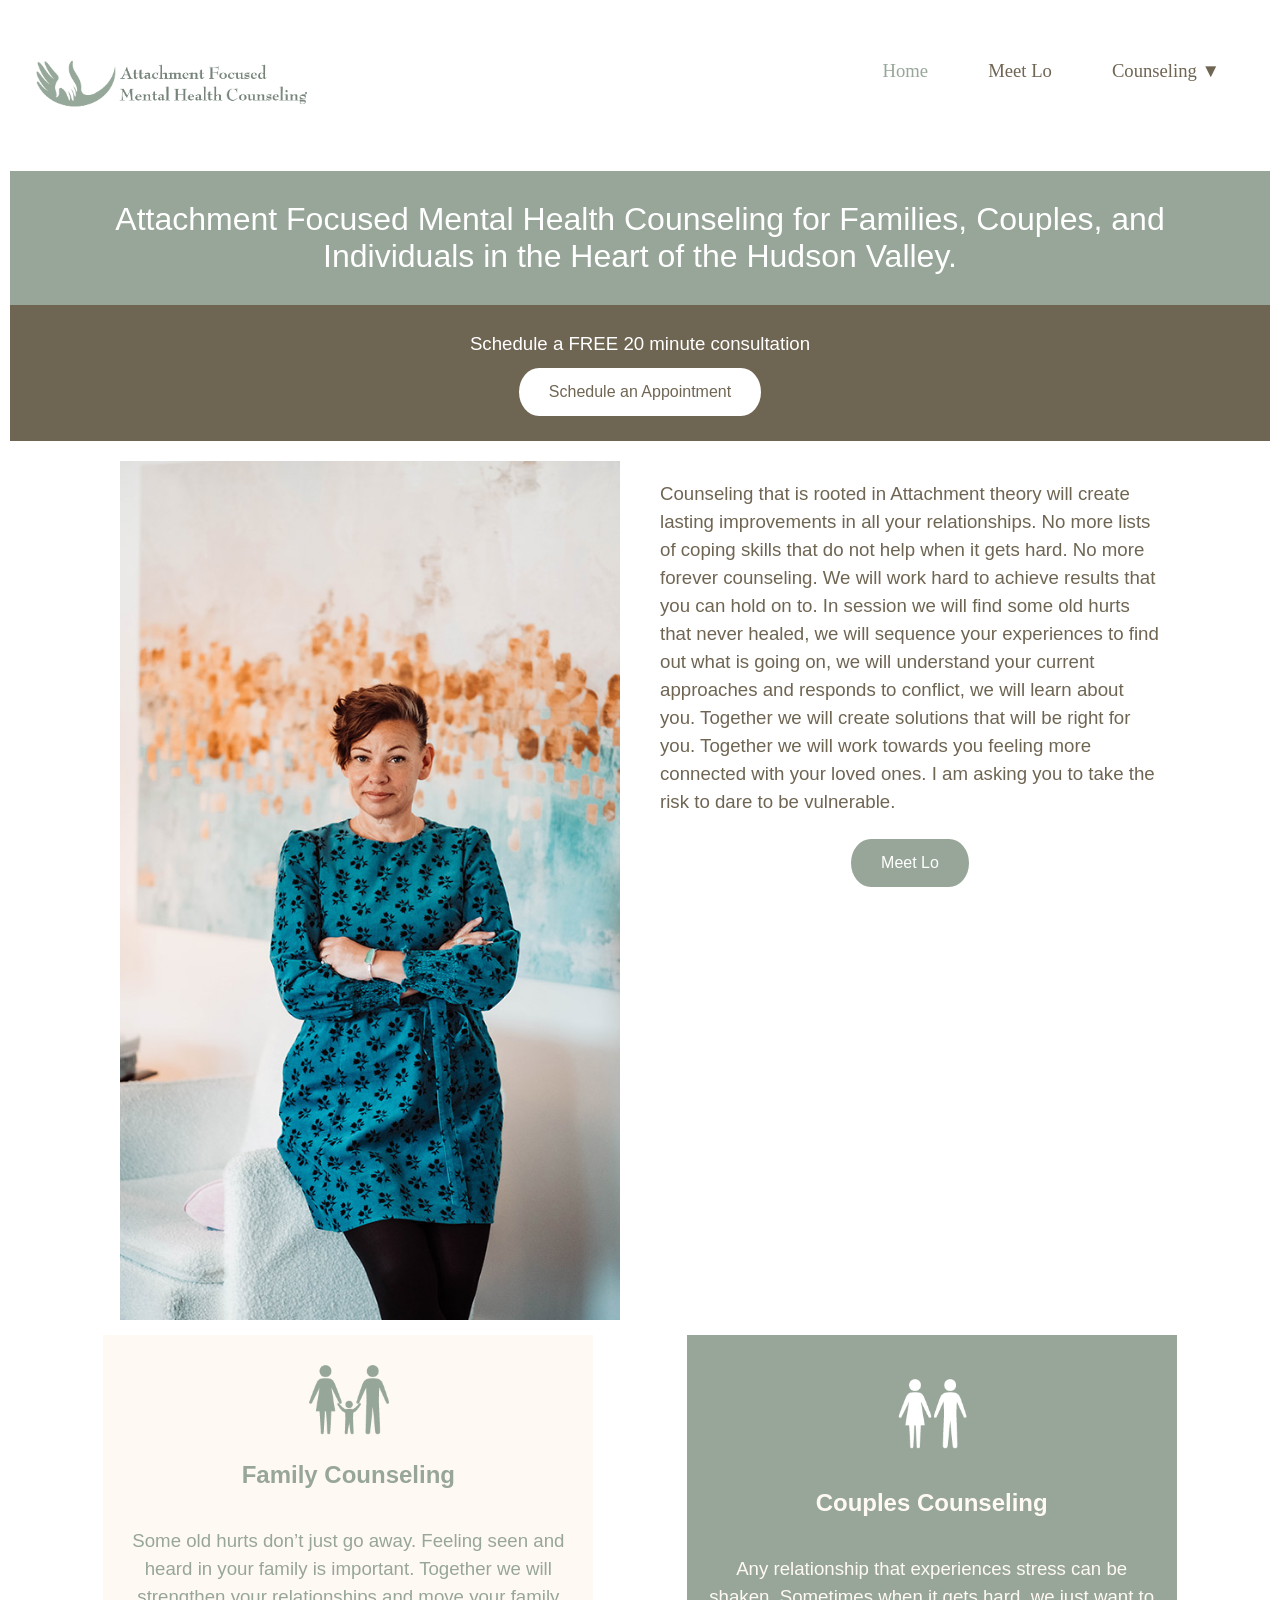
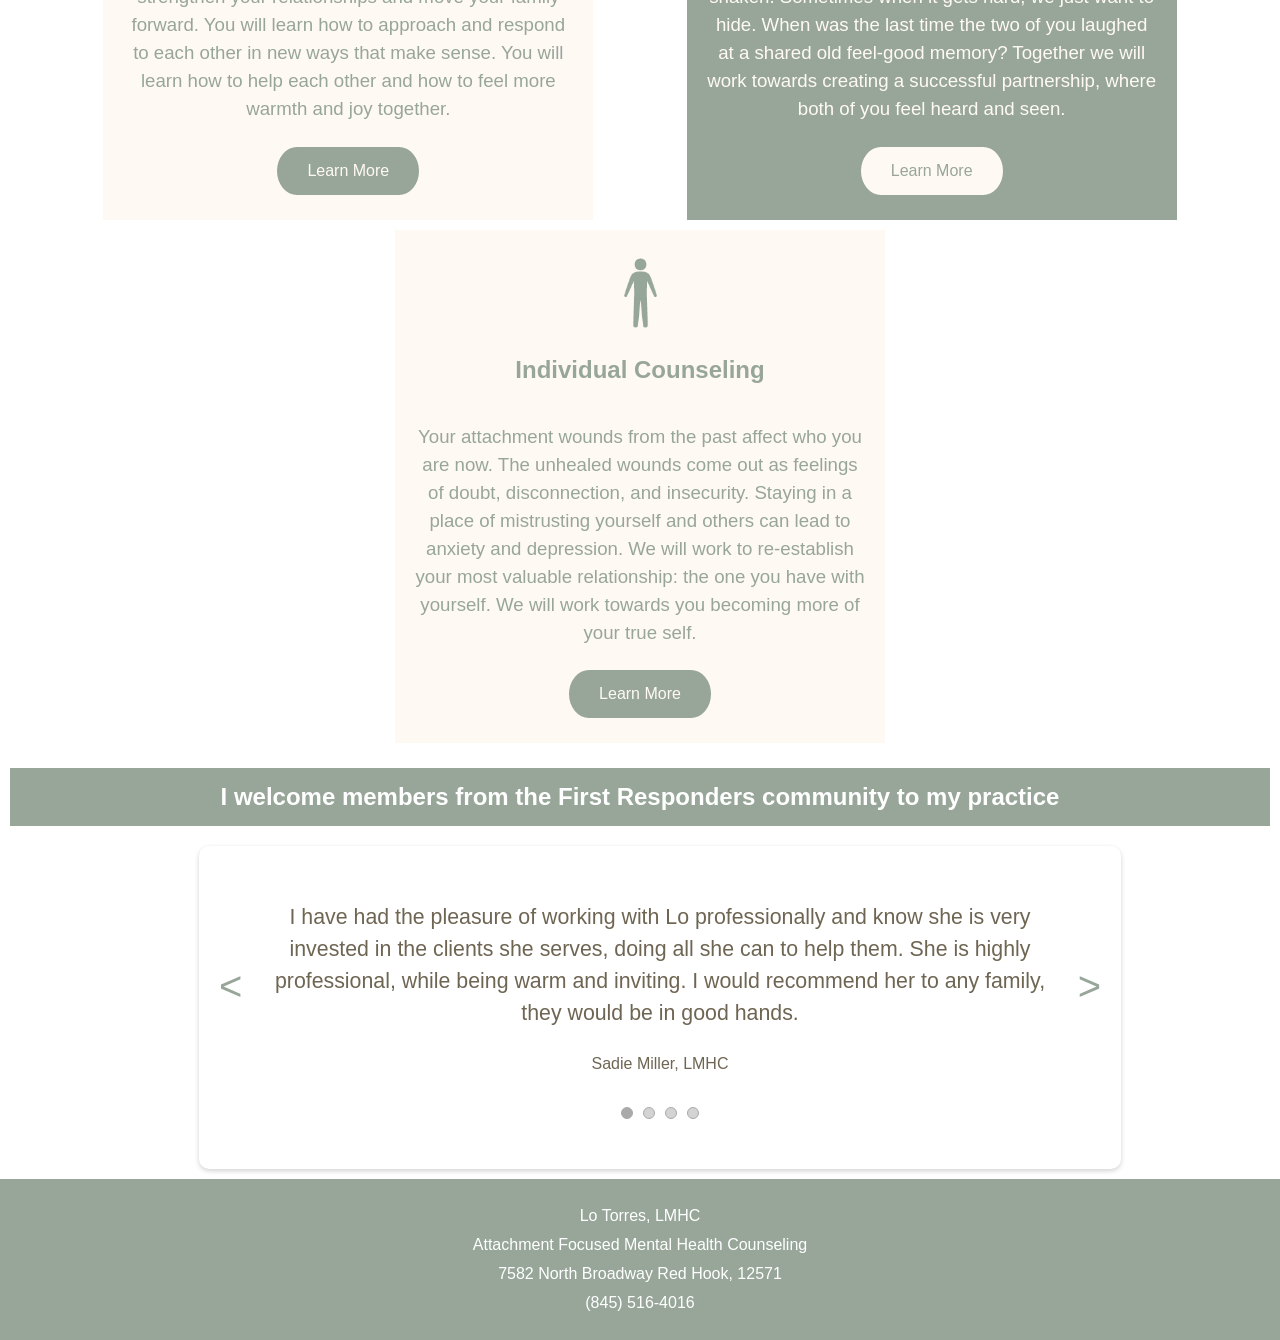
==== index.html @ f03173e6 "Initial commit Needs individual pages to get filled out" ====
<!DOCTYPE html>
<html lang="en">

<head>
    <meta charset="UTF-8">
    <meta http-equiv="X-UA-Compatible" content="IE=edge">
    <meta name="viewport" content="width=device-width, initial-scale=1.0">
    <meta name="description" content="Lo Torres provides counseling rooted in Attachment theory that will create
        lasting improvements in all your relationships.">
    <title>Lo Torres Approach</title>
    <link rel="stylesheet" href="style.css">
    <script type="application/ld+json">
    {
      "@context": "https://schema.org",
      "@type": "LocalBusiness",
      "address": {
        "@type": "PostalAddress",
        "addressLocality": "New York",
        "addressCountry": "US"
      },
      "alternateName": "Lo Torres Approach", 
      "areaServed" : [{
        "@type": "State",
        "name" : "New York"
      }],
      "description": "Lo Torres provides counseling rooted in Attachment theory that will create lasting improvements in all your relationships.",
      "image": "images/logo.png",
      "keywords": "therapy, counseling, Lo Torres, attachment theory",
      "logo": "images/logo.png",
      "name": "Lo Torres Approach",
      "url": "https://lotorresapproach.com/"
    }
  </script>
</head>

<body onload="drawGallery()">
    <header>
        <div class="desktop_header">
            <div class="logo_box">
                <img src="images/logo.png" alt="Lo Torres Approach" class="logo">
            </div>

            <div class="nav_box">
                <nav class="nav_normal">
                    <a class="active" href="index.html">Home</a>
                    <a href="about.html">Meet Lo</a>
                    <div class="dropdown">
                        <a class="dropdown-toggle">Counseling ▼</a>
                        <div class="dropdown-menu">
                            <a href="families.html">Families</a>
                            <a href="couples.html">Couples</a>
                            <a href="individuals.html">Individuals</a>
                            <a href="session_info.html">Counseling Session Information</a>
                        </div>
                    </div>
                </nav>
            </div>
            <div class="nav_box_mobile">
                <input id="toggle" type="checkbox">
                <label for="toggle" class="hamburger">
                    <div class="htop"></div>
                    <div class="hmid"></div>
                    <div class="hbottom"></div>
                </label>
                <div class="ham_nav">
                    <nav class="nav_mobile">
                        <div class="nav_mobile_inner">
                            <a href="index.html">Home</a>
                            <a href="about.html">Meet Lo</a>
                            <p class="mobile_sub_heading">Counseling</p>
                            <div class="mobile_sub_heading_inner">
                                <a href="families.html">Families</a>
                                <a href="couples.html">Couples</a>
                                <a href="individuals.html">Individuals</a>
                                <a href="session_info.html">Session Information</a>
                            </div>
                        </div>
                </div>
                </nav>
            </div>
        </div>
        </div>


    </header>
    <main class="home_main">
        <h1>Attachment Focused Mental Health Counseling for Families, Couples, and Individuals in the Heart of the
            Hudson Valley.</h1>
        <div class="schedule_link">
            <p>Schedule a FREE 20 minute consultation</p>
            <a class="site_button" href="https://lo-torres.clientsecure.me/">Schedule an Appointment</a>
        </div>

        <div class="intro_section">
            <img src="images/Lo-dress-on-arm_web.jpg" alt="Lo Torres" class="home_image">
            <div class="intro_section_inner">
                <p class="home_text">Counseling that is rooted in Attachment theory will create lasting improvements in
                    all
                    your
                    relationships. No more lists of coping skills that do not help when it gets hard. No more forever
                    counseling. We will work hard to achieve results that you can hold on to. In session we will find
                    some
                    old
                    hurts that never healed, we will sequence your experiences to find out what is going on, we will
                    understand
                    your current approaches and responds to conflict, we will learn about you. Together we will create
                    solutions
                    that will be right for you. Together we will work towards you feeling more connected with your loved
                    ones. I
                    am asking you to take the risk to dare to be vulnerable. </p>
                <a class="site_button" href="about.html">Meet Lo</a>
            </div>
        </div>

        <div class="card_container">
            <div class="card1">
                <img class="card_logo" src="images/family-therapy-icon.png" alt="">
                <h2 class="card_title">Family Counseling</h2>
                <p class="card_text">Some old hurts don’t just go away. Feeling seen and heard in your family is
                    important.
                    Together we will strengthen your relationships and move your family forward. You will learn how to
                    approach and respond to each other in new ways that make sense. You will learn how to help each
                    other
                    and how to feel more warmth and joy together.</p>
                <a class="site_button" href="families.html">Learn More</a>
            </div>
            <div class="card2">
                <img class="card_logo" src="images/couples-therapy-icon.png" alt="">
                <h2 class="card_title">Couples Counseling</h2>
                <p class="card_text">Any relationship that experiences stress can be shaken. Sometimes when it gets
                    hard, we
                    just want to hide. When was the last time the two of you laughed at a shared old feel-good memory?
                    Together we will work towards creating a successful partnership, where both of you feel heard and
                    seen.
                </p>
                <a class="site_button" href="couples.html">Learn More</a>
            </div>
            <div class="card1">
                <img class="card_logo" src="images/individual-therapy-icon.png" alt="">
                <h2 class="card_title">Individual Counseling</h2>
                <p class="card_text">Your attachment wounds from the past affect who you are now. The unhealed wounds
                    come
                    out as feelings of doubt, disconnection, and insecurity. Staying in a place of mistrusting yourself
                    and
                    others can lead to anxiety and depression. We will work to re-establish your most valuable
                    relationship:
                    the one you have with yourself. We will work towards you becoming more of your true self.</p>
                <a class="site_button" href="individuals.html">Learn More</a>
            </div>
        </div>
        </div>

        <h2 class="first_responders">I welcome members from the First Responders community to my practice</h2>

        <div class="reviews" id="review_box">
            <div id="full_available_list" hidden="true">
                <img text="I have had the pleasure of working with Lo professionally and know she is very invested in the clients she serves, doing all she can to help them. She is highly professional, while being warm and inviting. I would recommend her to any family, they would be in good hands."
                    author="Sadie Miller, LMHC" />
                <img text="Lo is a very attuned and accomplished therapist. She has vast knowledge and skills to share with her clients, in a genuine and compassionate way."
                    author="Rebecca Lewis, LCSW" />
                <img text="Dear Louice, I am so grateful to know our families feel so well supported [by you] it means everything. Thank you for what you do."
                    author="Renee S. Fillette, PHD | Chief Operating Officer | Astorservices, Rhinebeck NY" />
                <img text="Lo is great at connecting with people, she is able to make people feel seen and safe. Lo will be there when you are in trouble, she will give you hope. Lo has an ability to keep you going, her humor and warmth will give you that extra push needed to work through the hurt."
                    author="Ann Kayden LMSW | MST Supervisor at CCS | Kingston NY" />
            </div>
            <div class="large_image_wrapper mobile_large_image_wrapper">
                <span class="prev_image" onclick="prevImage()">
                    &lt;
                </span>
                <a id="avail_gallery_outer">
                    <p id="review_gallery_text"></p>
                    <p id="review_gallery_author"></p>
                </a>
                <span class="next_image" onclick="nextImage()">
                    &gt;
                </span>
            </div>
            <div id="gallery_dot_progress">
            </div>
        </div>

    </main>
    <footer>
        <p class="footer_text">Lo Torres, LMHC</p>
        <p class="footer_text">Attachment Focused Mental Health Counseling</p>
        <p class="footer_text">7582 North Broadway Red Hook, 12571</p>
        <p class="footer_text">(845) 516-4016</p>
    </footer>
    <script src="mobile_home_gallery.js"></script>
</body>

</html>
---- style.css ----
/* Site-wide look-and-feel */

:root {
  --site-green: rgb(151, 166, 153);
  --site-brown: rgb(111, 101, 83);
  --site-beige: rgb(255, 249, 244);
}

body {
  margin: 0px;
  background-color: white;
  font-family: Arial, Helvetica, sans-serif;
  font-weight: lighter;
}

main {
  padding: 10px;
}

p {
  line-height: 1.5;
  font-family: Arial, Helvetica, sans-serif;
  color: var(--site-brown);
  font-weight: 500;
  font-size: 14pt;
}

hr {
  color: var(--site-green);
}

h1 {
  padding: 30px 50px;
  text-align: center;
  background-color: var(--site-green);
  color: white;
  margin-top: 0px;
  font-family: Arial, Helvetica, sans-serif;
  font-weight: normal;
  margin: 0px;
}

/* End Site-wide look-and-feel */

/* Header formatting */

.logo_box {
  min-width: 150px;
  max-width: 300px;
  background-color: white;
  display: block;
  margin-left: 5%;
  margin-top: 20px;
}

.logo {
  width: 100%;
  display: block;
  margin-left: auto;
  margin-right: auto;
}

.nav_normal {
  margin-top: 25px;
  display: flex;
  justify-content: right;
  margin-right: 30px;
}

.dropdown {
  padding-top: 35px;
  position: relative;
  display: inline-block;
}

.dropdown-toggle {
  cursor: pointer;
}

.dropdown-menu {
  position: absolute;
  top: 100%; /* Position right below the trigger button */
  left: 0;
  
  /* Hide by default */
  display: none;
  z-index: 1000;
  background-color: white;
}

.dropdown-menu a {
  display: block;
}

.dropdown:hover .dropdown-menu {
  display: block;
}

nav a {
  margin: 5px 0px;
  text-decoration: none;
  padding: 30px 30px;
  font-size: 14pt;
  color: var(--site-brown);
  background-color: white;
  border: none;
  font-family: 'Times New Roman', Times, serif;
  display: inline;
}

nav .active {
  color: var(--site-green);
}

nav a:hover {
  opacity: 0.7;
}

header {
  text-align: center;
}

.site_button {
  background-color: var(--site-green);
  border-radius: 20px / 50%;
  padding: 15px 30px;
  display: inline-block;
  width: fit-content;
  margin: 5px auto;
  text-decoration: none;
  color: white;
}

.desktop_header {
  display: grid;
  grid-template-columns: 1fr 2fr;
}

/* End Header Formatting */

/* Footer Formatting */

.schedule_link {
  padding: 20px;
  background-color: var(--site-brown);
  color: white;
  margin: 0px;
  text-align: center;
}

.schedule_link p {
  color: white;
  padding: 5px;
  margin: 0px;
}

.schedule_link .site_button {
  background-color: white;
  color: var(--site-brown); 
}

.schedule_link a {
  color: var(--site-brown);
}

.footer_logo {
  margin-top: 10px;
  margin-bottom: 15px;
  max-height: 50px;
}

footer {
  margin: 0px;
  text-align: center;
  background-color: var(--site-green);
  padding: 20px;
}

.footer_text {
  font-size: 12pt;
  margin: 5px;
  color: white;

}

/* End Footer Formatting */

/* Page-specifics: if this gets too large, can be split into separate stylesheets */

.intro_section {
  display: flex;
  flex-wrap: wrap;
  justify-content: center;
  margin-top: 20px;
}

.intro_section_inner {
  max-width: 500px;
  width: 100%;
  margin-left: 40px;
  display: flex;
  flex-direction: column;
}

.home_image {
  max-width: 500px;
  width: 100%;
}

.first_responders {
  background-color: var(--site-green);
  color: white;
  text-align: center;
  padding: 15px;
}

.card1,
.card2 .site_button {
  background-color: var(--site-beige);
  color: var(--site-green);
}

.card2,
.card1 .site_button {
  background-color: var(--site-green);
  color: var(--site-beige);
}

.card_container a {
  color: inherit;
}

.card_logo {
  display: inline-block;
  width: 30%;
  max-width: 150px;
  margin: auto;
}

.card1,
.card2 {
  text-align: center;
  display: flex;
  flex-direction: column;
  justify-content: center;
  padding: 20px;
  max-width: 450px;
  min-width: 200px;
  margin: 5px 0px;
}


.reviews {
  margin-left: 15%;
  padding: 30px 20px;
  display: inline-block;
  width: 70%;
  text-align: center;
  box-shadow: 0 2px 5px lightgray;
  border-radius: 10px;
}

.reviews #review_gallery_text {
  font-size: 16pt;
}

.reviews #review_gallery_author {
  font-size: 12pt;
}

.reviews h3 {
  font-size: 18pt;
  font-style: italic;
}

.mobile_large_image_wrapper {
  grid-column: 1 / 3;
}

.gallery_dot {
  width: 10px;
  height: 10px;
  margin-left: 5px;
  margin-right: 5px;
  border-radius: 50%;
  background-color: lightgray;
  border: 1px solid darkgray;
}

#gallery_dot_progress {
  display: flex;
  justify-content: center;
  margin-bottom: 20px;
}

.large_image_wrapper {
  display: flex;
  flex-wrap: nowrap;
  justify-content: center;
  margin-bottom: 10px;
}

.prev_image,
.next_image {
  max-height: 150px;
  opacity: 100%;
  font-size: 40px;
  margin: auto;
  user-select: none;
  color: var(--site-green);
  display: inline-block;
}

.prev_image:hover,
.next_image:hover {
  opacity: 40%;
}

#avail_gallery_outer {
  padding: 5px 30px;
}

.card_container h2 {
  color: inherit;
}

.card_container .card_text {
  color: inherit;
}

.card_container {
  display: flex;
  flex-wrap: wrap;
  justify-content: space-evenly;
  margin-top: 10px;
}



/* Mobile (or tiny desktop) */

.nav_box_mobile {
  display: none;
  margin-left: auto;
  margin-right: auto;
  width: 90%;
}

.hamburger {
  width: 45px;
  height: 45px;
  z-index: 5;
}

.hamburger div {
  width: 100%;
  height: 6px;
  border-radius: 3px;
  background-color: var(--site-green);
  margin-top: 6px;
  transition: all 0.3s ease-in-out;
}

.ham_nav {
  transition: all 0.3s ease-in-out;
  display: none;
}

#toggle {
  display: none;
}

#toggle:checked+.hamburger+.ham_nav {
  display: contents;
}

.nav_mobile {
  padding-left: 0%;
  padding-right: 10px;
  padding-bottom: 10px;
  top: 80px;
  position: absolute;
  z-index: 2;
  
}

.nav_mobile_inner {
  background-color: white;
  display: flex;
  flex-direction: column;
  border-top: 1px solid var(--site-green);
}

.mobile_sub_heading_inner {
  grid-row: 4 / 7;
  display: flex;
  flex-direction: column;
  padding-left: 20px;
  background-color: white;
}

.nav_mobile p {
  text-align: left;
  background-color: lightgrey;
}

.nav_mobile a, .nav_mobile p {
  padding: 7px 15px;
  margin: 0px;
  font-size: 14pt;
  font-family: 'Times New Roman', Times, serif;
}

.nav_mobile_inner a {
  margin-top: 0px;
  text-align: left;
}



@media screen and (max-width: 700px) {
  .nav_box {
    display: none;
  }

  .nav_box_mobile {
    display: flex;
    justify-content: right;
    padding-top: 20px;
  }

  @media screen and (max-width: 450px) {

    .prev_image,
    .next_image {
      font-size: 30px;
    }
  }
}

  /**
Animations
**/
  #toggle:checked+.hamburger .htop {
    transform: rotate(-45deg);
    margin-top: 25px;
  }

  #toggle:checked+.hamburger .hbottom {
    opacity: 0;
  }

  #toggle:checked+.hamburger .hmid {
    transform: rotate(45deg);
    margin-top: -7px;
  }
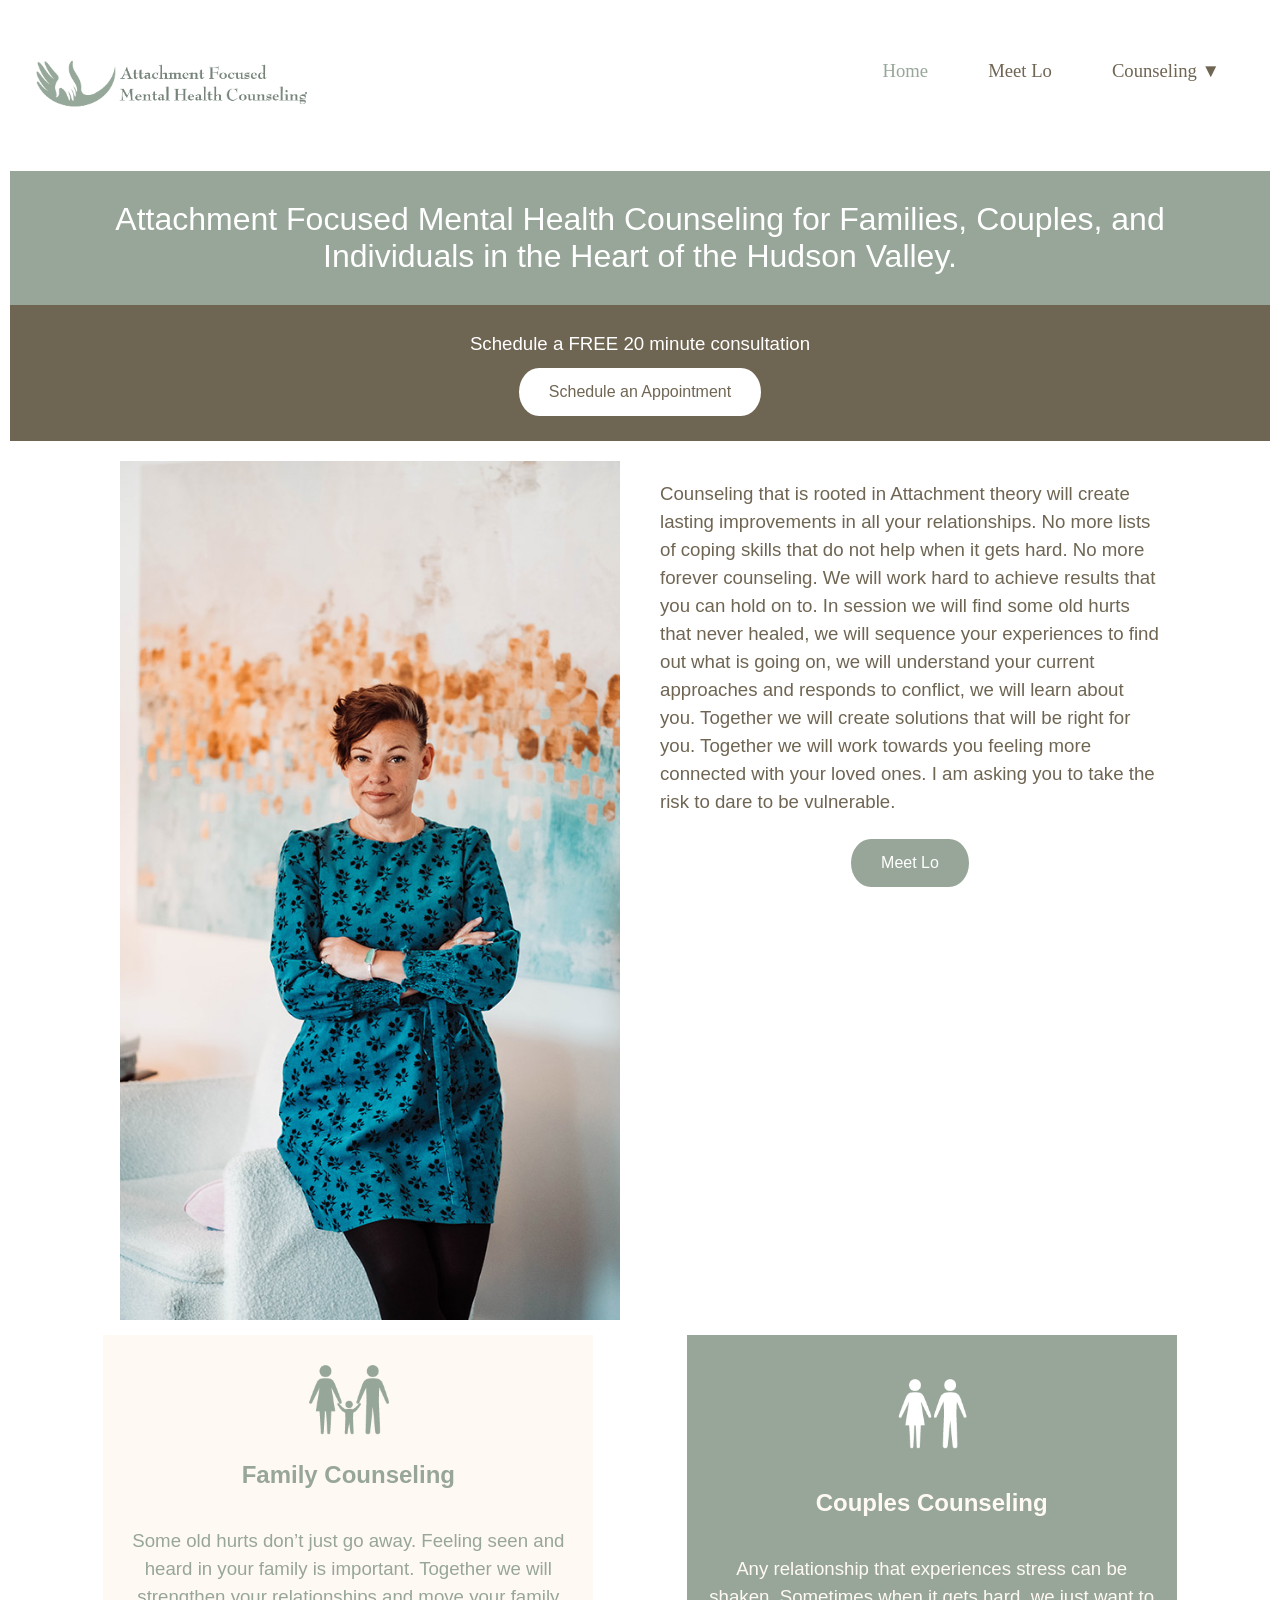
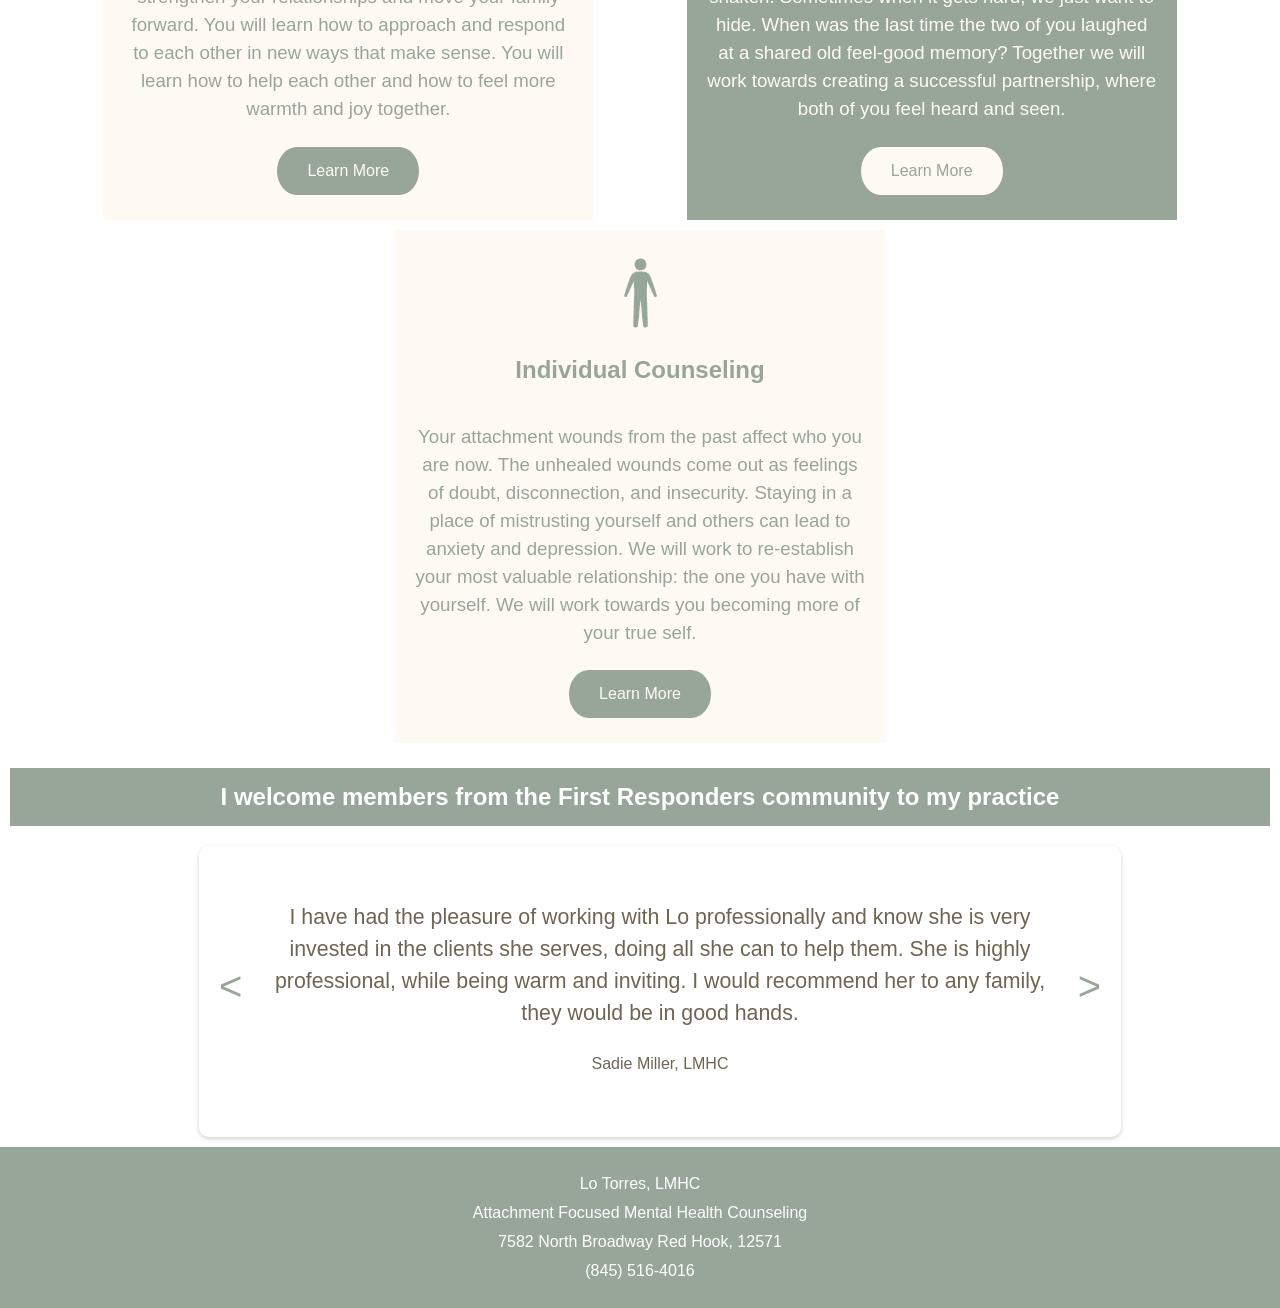
==== commit 48c302db: "Remove review dots" ====
--- a/index.html
+++ b/index.html
@@ -175,8 +175,6 @@
                     &gt;
                 </span>
             </div>
-            <div id="gallery_dot_progress">
-            </div>
         </div>
 
     </main>
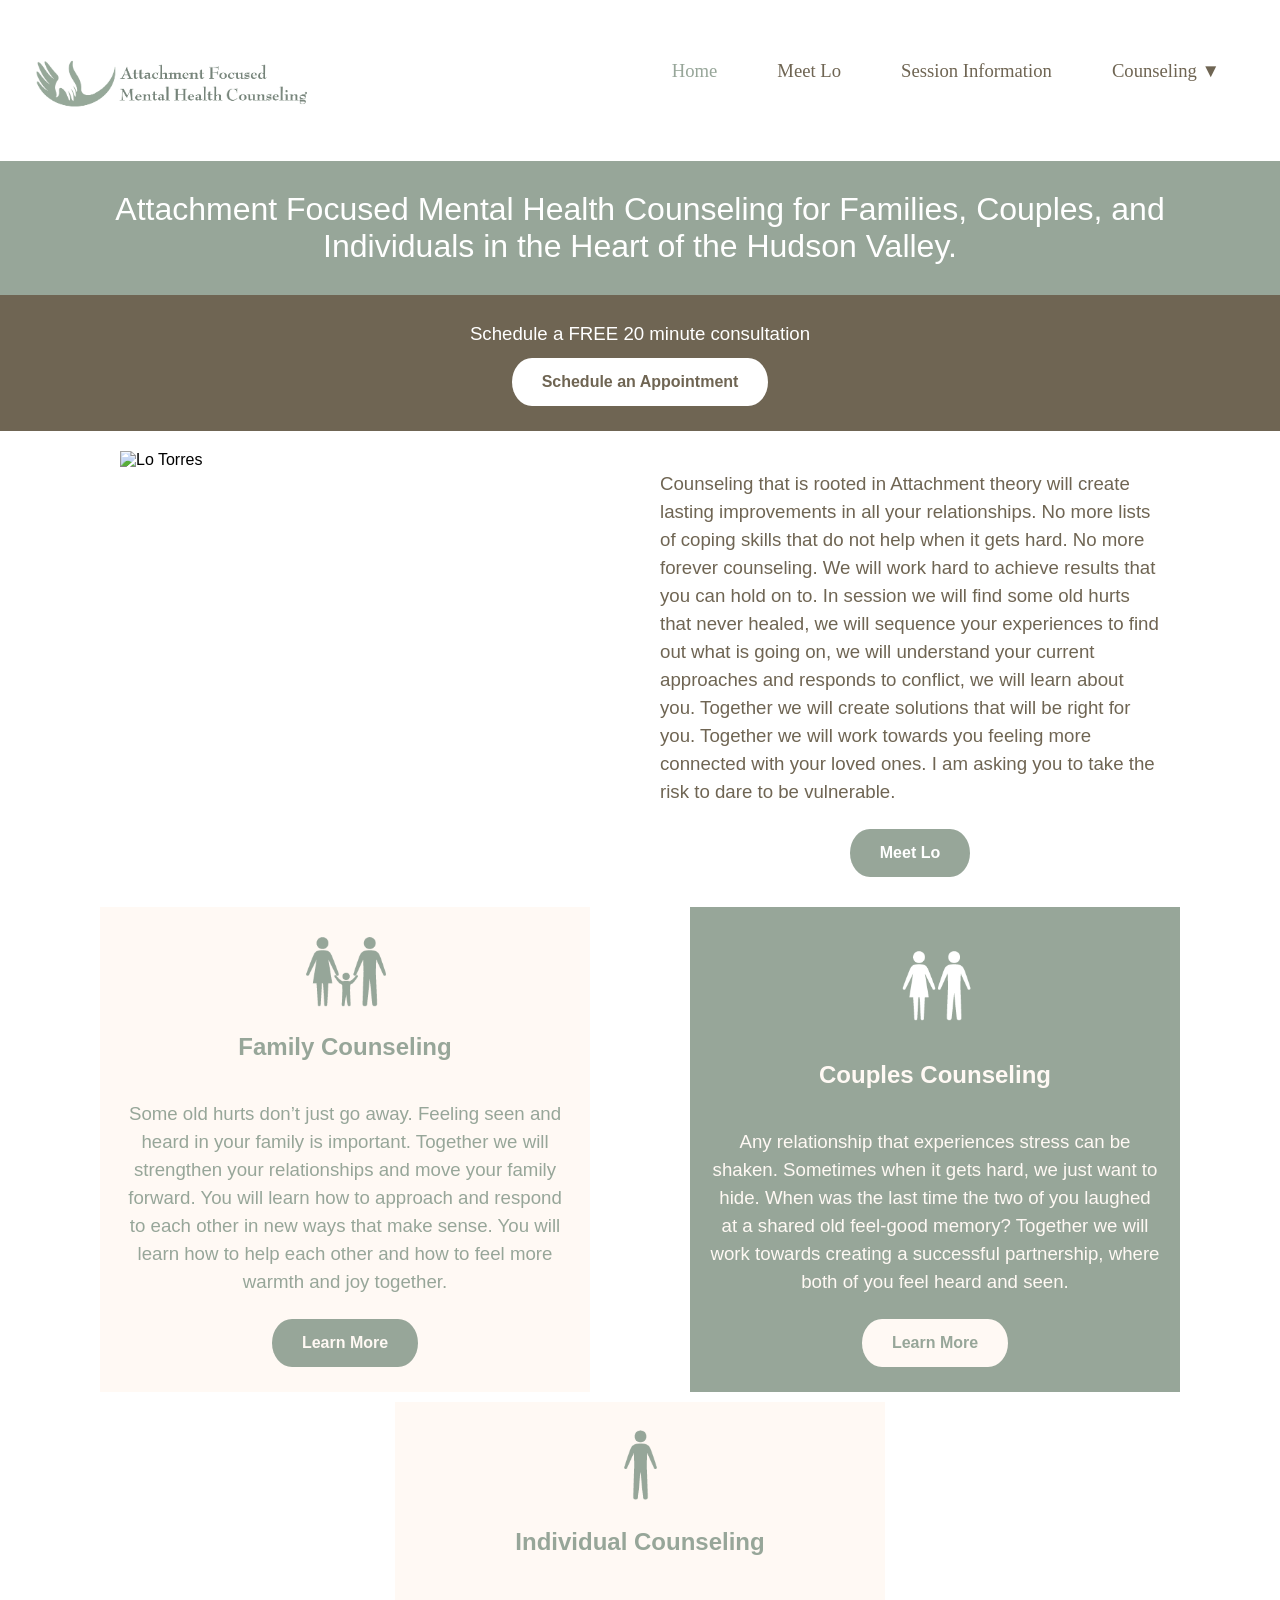
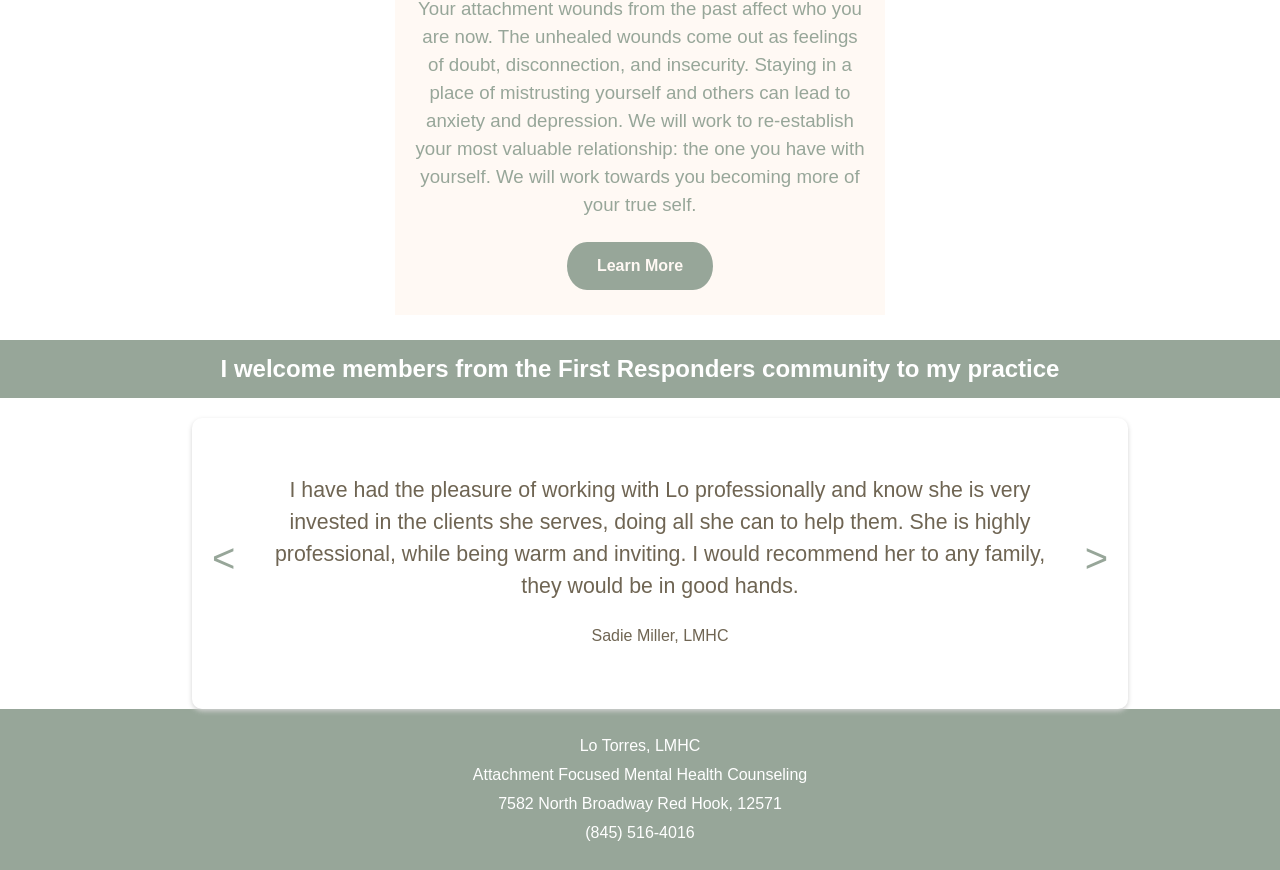
==== commit 083e3169: "OG text" ====
--- a/index.html
+++ b/index.html
@@ -44,13 +44,13 @@
                 <nav class="nav_normal">
                     <a class="active" href="index.html">Home</a>
                     <a href="about.html">Meet Lo</a>
+                    <a href="session_info.html">Session Information</a>
                     <div class="dropdown">
                         <a class="dropdown-toggle">Counseling ▼</a>
                         <div class="dropdown-menu">
                             <a href="families.html">Families</a>
                             <a href="couples.html">Couples</a>
                             <a href="individuals.html">Individuals</a>
-                            <a href="session_info.html">Counseling Session Information</a>
                         </div>
                     </div>
                 </nav>
@@ -67,21 +67,17 @@
                         <div class="nav_mobile_inner">
                             <a href="index.html">Home</a>
                             <a href="about.html">Meet Lo</a>
+                            <a href="session_info.html">Session Information</a>
                             <p class="mobile_sub_heading">Counseling</p>
                             <div class="mobile_sub_heading_inner">
                                 <a href="families.html">Families</a>
                                 <a href="couples.html">Couples</a>
                                 <a href="individuals.html">Individuals</a>
-                                <a href="session_info.html">Session Information</a>
                             </div>
                         </div>
+                    </nav>
                 </div>
-                </nav>
             </div>
-        </div>
-        </div>
-
-
     </header>
     <main class="home_main">
         <h1>Attachment Focused Mental Health Counseling for Families, Couples, and Individuals in the Heart of the
@@ -92,7 +88,7 @@
         </div>
 
         <div class="intro_section">
-            <img src="images/Lo-dress-on-arm_web.jpg" alt="Lo Torres" class="home_image">
+            <img src="images/lo-dress-on-arm_web.jpg" alt="Lo Torres" class="home_image">
             <div class="intro_section_inner">
                 <p class="home_text">Counseling that is rooted in Attachment theory will create lasting improvements in
                     all
--- a/style.css
+++ b/style.css
@@ -13,11 +13,8 @@
   font-weight: lighter;
 }
 
-main {
-  padding: 10px;
-}
-
-p {
+
+p, ul {
   line-height: 1.5;
   font-family: Arial, Helvetica, sans-serif;
   color: var(--site-brown);
@@ -191,7 +188,7 @@
   display: flex;
   flex-wrap: wrap;
   justify-content: center;
-  margin-top: 20px;
+  margin: 20px 0px;
 }
 
 .intro_section_inner {
@@ -202,7 +199,7 @@
   flex-direction: column;
 }
 
-.home_image {
+.intro_section img {
   max-width: 500px;
   width: 100%;
 }
@@ -335,7 +332,30 @@
   margin-top: 10px;
 }
 
-
+main a {
+  font-weight: bold;
+  text-decoration: none;
+  color: var(--site-green);
+}
+
+.about_coursework {
+  background-color: var(--site-green);
+  margin: 0px;
+  padding: 30px 15%;
+}
+
+ .about_coursework p {
+  padding: 10px;
+  color: white;
+  font-size: 18pt;
+  font-family: 'Times New Roman', Times, serif;
+ }
+
+.about_coursework li {
+  padding: 5px;
+  color: white;
+  font-size: 12pt;
+}
 
 /* Mobile (or tiny desktop) */
 
@@ -401,7 +421,7 @@
 
 .nav_mobile p {
   text-align: left;
-  background-color: lightgrey;
+  background-color: rgb(210, 220, 210);
 }
 
 .nav_mobile a, .nav_mobile p {
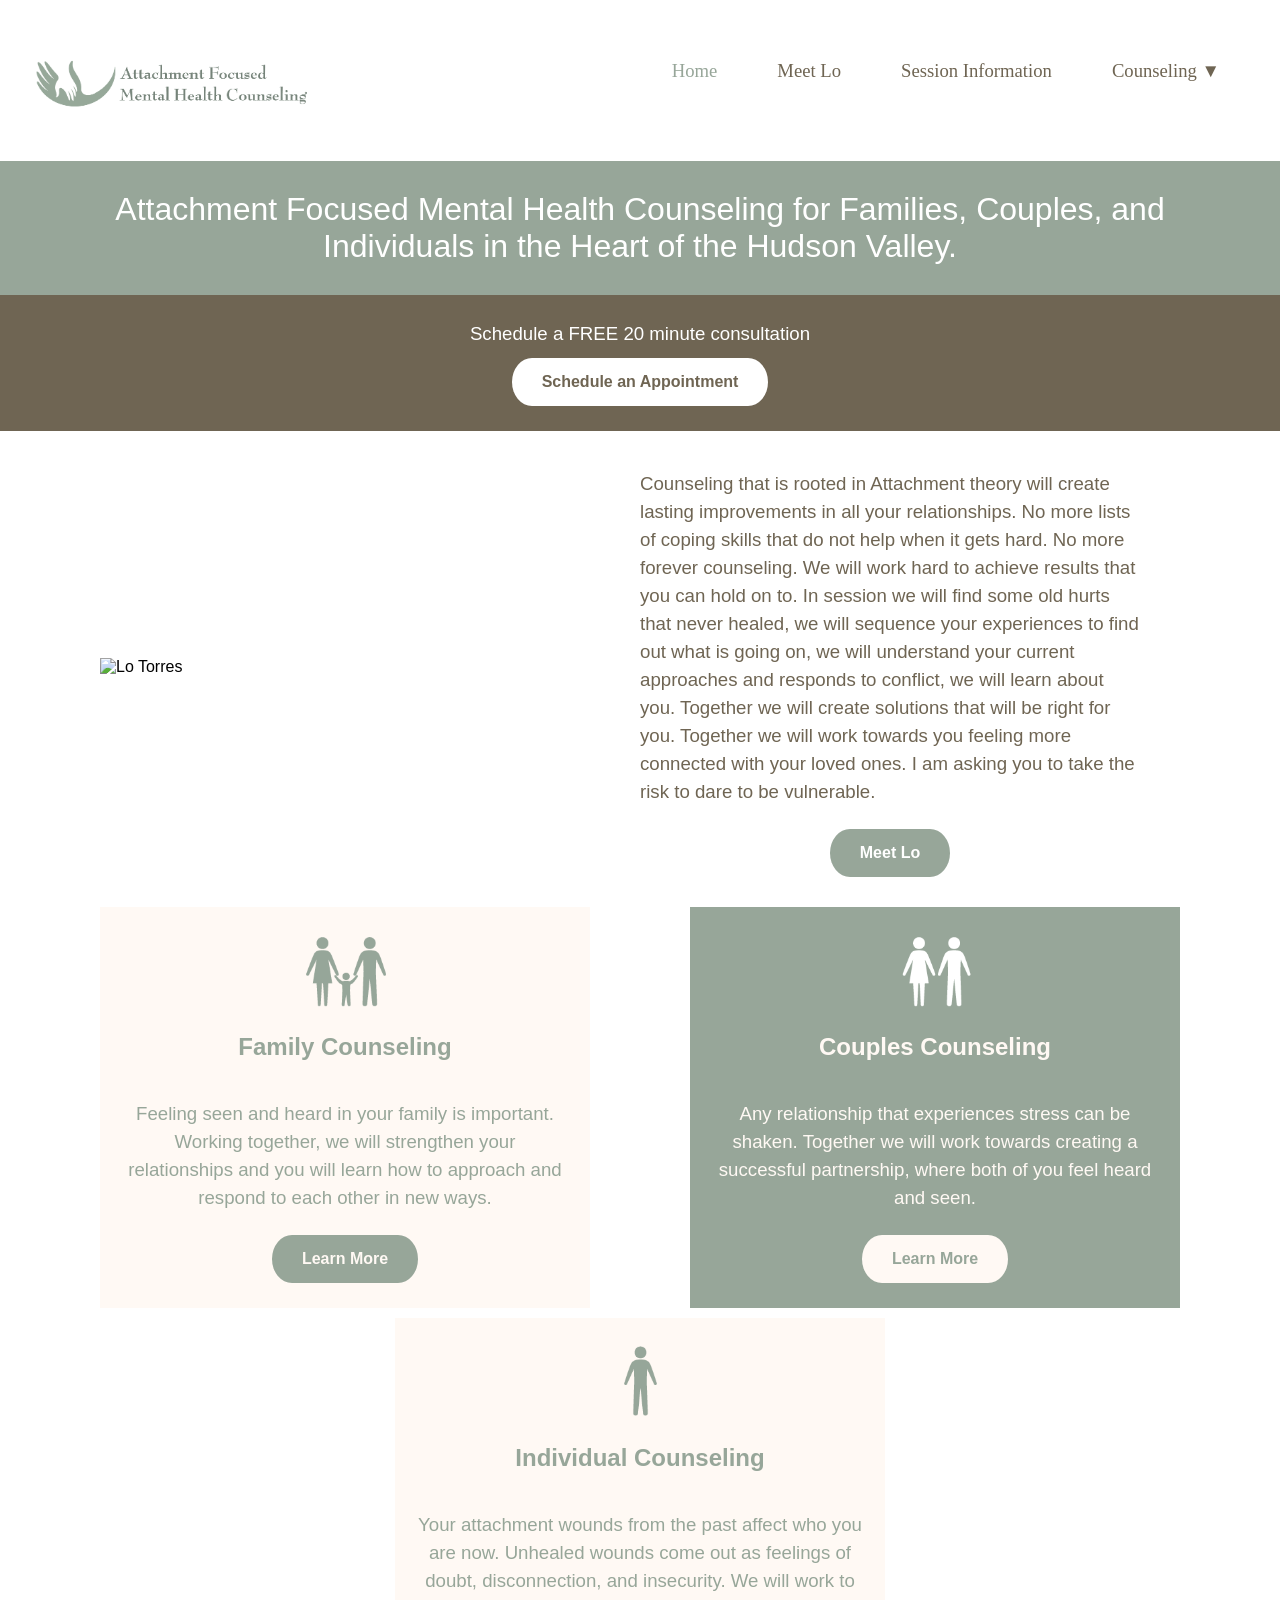
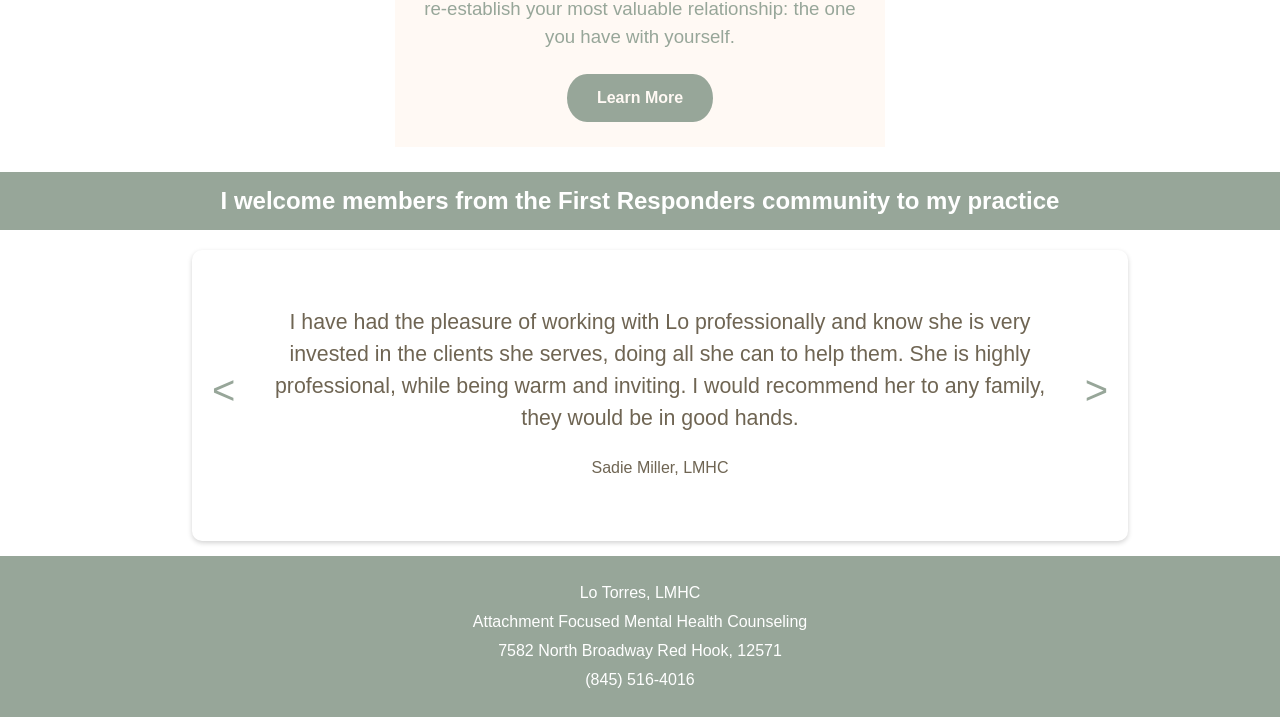
==== commit ef4ef6b6: "Ready for launch" ====
--- a/index.html
+++ b/index.html
@@ -112,20 +112,16 @@
             <div class="card1">
                 <img class="card_logo" src="images/family-therapy-icon.png" alt="">
                 <h2 class="card_title">Family Counseling</h2>
-                <p class="card_text">Some old hurts don’t just go away. Feeling seen and heard in your family is
+                <p class="card_text">Feeling seen and heard in your family is
                     important.
-                    Together we will strengthen your relationships and move your family forward. You will learn how to
-                    approach and respond to each other in new ways that make sense. You will learn how to help each
-                    other
-                    and how to feel more warmth and joy together.</p>
+                    Working together, we will strengthen your relationships and you will learn how to
+                    approach and respond to each other in new ways.</p>
                 <a class="site_button" href="families.html">Learn More</a>
             </div>
             <div class="card2">
                 <img class="card_logo" src="images/couples-therapy-icon.png" alt="">
                 <h2 class="card_title">Couples Counseling</h2>
-                <p class="card_text">Any relationship that experiences stress can be shaken. Sometimes when it gets
-                    hard, we
-                    just want to hide. When was the last time the two of you laughed at a shared old feel-good memory?
+                <p class="card_text">Any relationship that experiences stress can be shaken. 
                     Together we will work towards creating a successful partnership, where both of you feel heard and
                     seen.
                 </p>
@@ -134,13 +130,11 @@
             <div class="card1">
                 <img class="card_logo" src="images/individual-therapy-icon.png" alt="">
                 <h2 class="card_title">Individual Counseling</h2>
-                <p class="card_text">Your attachment wounds from the past affect who you are now. The unhealed wounds
+                <p class="card_text">Your attachment wounds from the past affect who you are now. Unhealed wounds
                     come
-                    out as feelings of doubt, disconnection, and insecurity. Staying in a place of mistrusting yourself
-                    and
-                    others can lead to anxiety and depression. We will work to re-establish your most valuable
+                    out as feelings of doubt, disconnection, and insecurity. We will work to re-establish your most valuable
                     relationship:
-                    the one you have with yourself. We will work towards you becoming more of your true self.</p>
+                    the one you have with yourself. </p>
                 <a class="site_button" href="individuals.html">Learn More</a>
             </div>
         </div>
--- a/style.css
+++ b/style.css
@@ -4,6 +4,7 @@
   --site-green: rgb(151, 166, 153);
   --site-brown: rgb(111, 101, 83);
   --site-beige: rgb(255, 249, 244);
+  --site-light-green: rgb(210, 220, 210)
 }
 
 body {
@@ -83,6 +84,8 @@
   display: none;
   z-index: 1000;
   background-color: white;
+  border-top: 1px solid var(--site-light-green);
+  box-shadow: -1px -1px 5px 1px var(--site-light-green);
 }
 
 .dropdown-menu a {
@@ -194,7 +197,10 @@
 .intro_section_inner {
   max-width: 500px;
   width: 100%;
+  margin-top: auto;
+  margin-bottom: auto;
   margin-left: 40px;
+  margin-right: 40px;
   display: flex;
   flex-direction: column;
 }
@@ -202,6 +208,8 @@
 .intro_section img {
   max-width: 500px;
   width: 100%;
+  margin: auto 0px;
+  display: inline-block;
 }
 
 .first_responders {
@@ -249,6 +257,7 @@
 
 .reviews {
   margin-left: 15%;
+  margin-bottom: 15px;
   padding: 30px 20px;
   display: inline-block;
   width: 70%;
@@ -272,22 +281,6 @@
 
 .mobile_large_image_wrapper {
   grid-column: 1 / 3;
-}
-
-.gallery_dot {
-  width: 10px;
-  height: 10px;
-  margin-left: 5px;
-  margin-right: 5px;
-  border-radius: 50%;
-  background-color: lightgray;
-  border: 1px solid darkgray;
-}
-
-#gallery_dot_progress {
-  display: flex;
-  justify-content: center;
-  margin-bottom: 20px;
 }
 
 .large_image_wrapper {
@@ -357,6 +350,17 @@
   font-size: 12pt;
 }
 
+details {
+  background: var(--site-green);
+  padding: 20px 50px;
+  color: white;
+}
+
+details p {
+  color: white;
+  padding-left: 15px;
+}
+
 /* Mobile (or tiny desktop) */
 
 .nav_box_mobile {
@@ -401,14 +405,14 @@
   top: 80px;
   position: absolute;
   z-index: 2;
-  
 }
 
 .nav_mobile_inner {
   background-color: white;
   display: flex;
   flex-direction: column;
-  border-top: 1px solid var(--site-green);
+  border-top: 1px solid var(--site-light-green);
+   box-shadow: -1px -1px 3px 1px var(--site-light-green);
 }
 
 .mobile_sub_heading_inner {
@@ -421,7 +425,7 @@
 
 .nav_mobile p {
   text-align: left;
-  background-color: rgb(210, 220, 210);
+  background-color: var(--site-light-green);
 }
 
 .nav_mobile a, .nav_mobile p {
@@ -461,6 +465,7 @@
   /**
 Animations
 **/
+
   #toggle:checked+.hamburger .htop {
     transform: rotate(-45deg);
     margin-top: 25px;
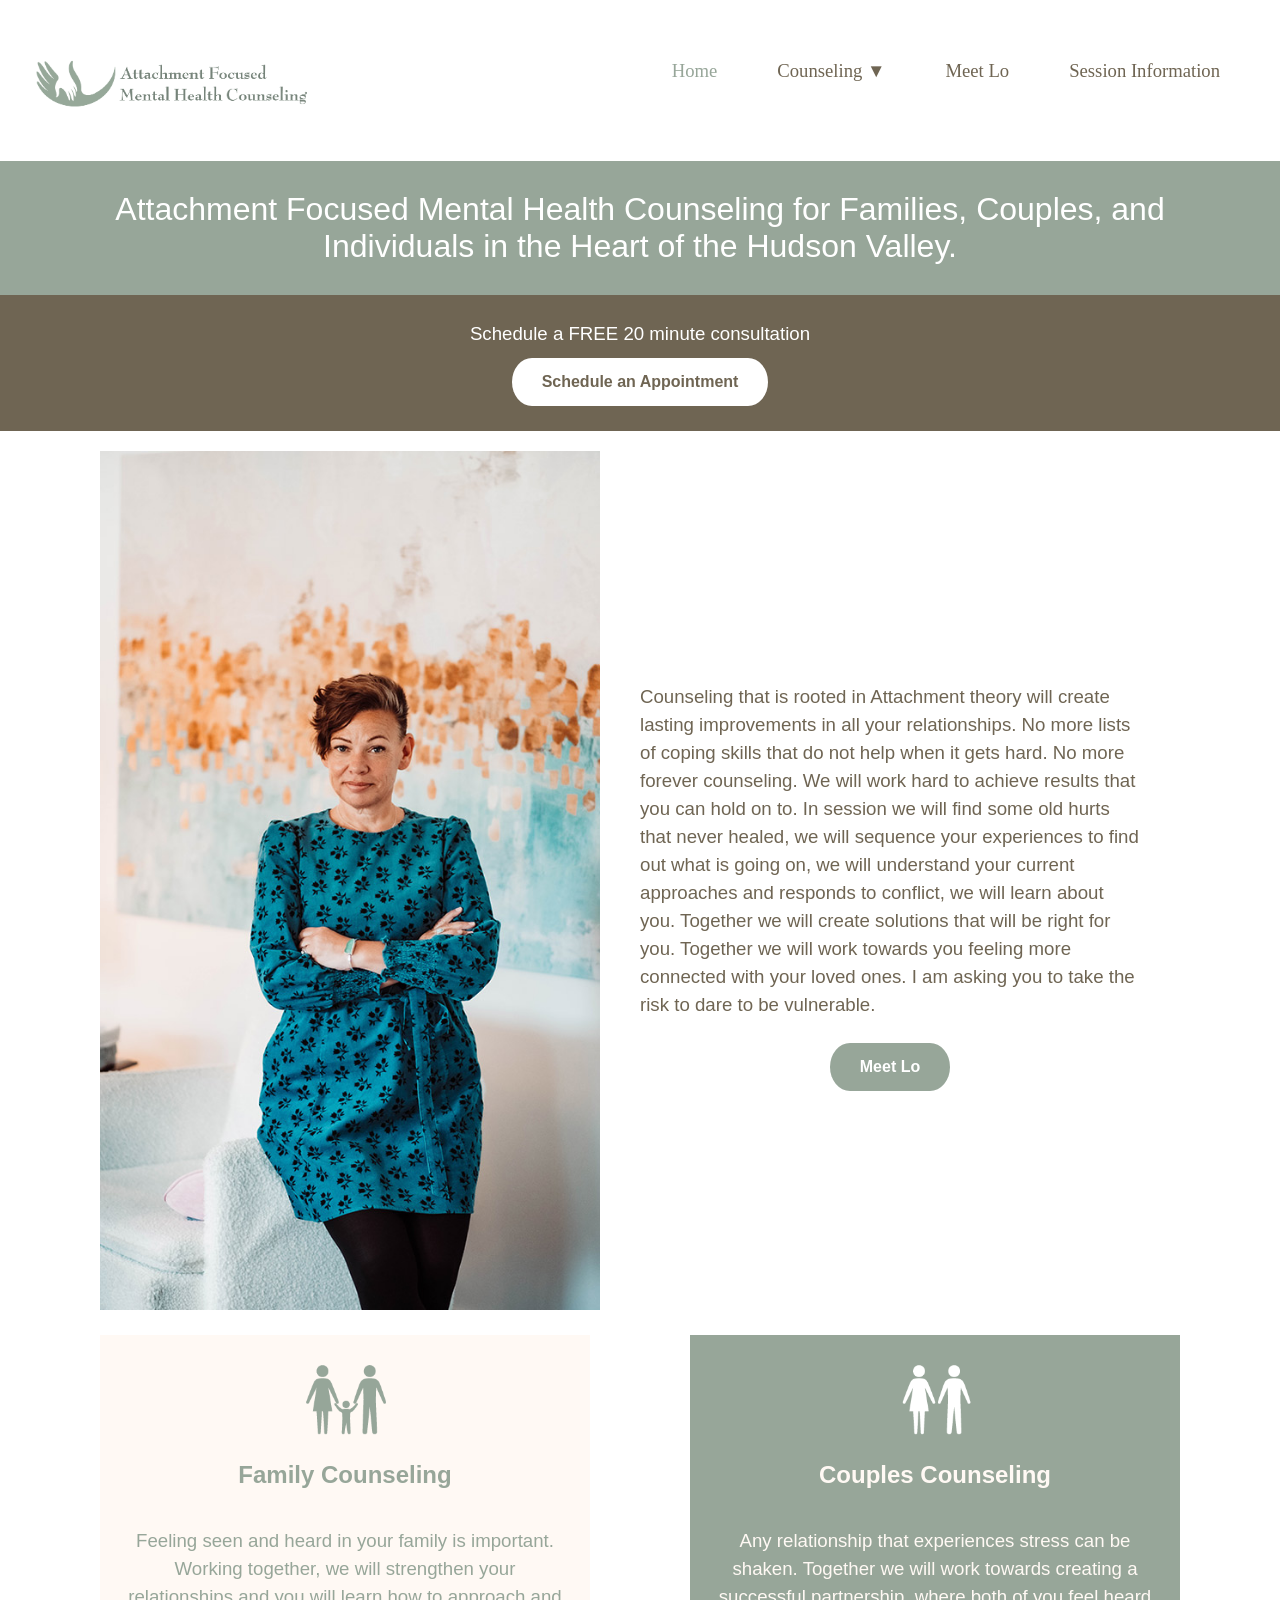
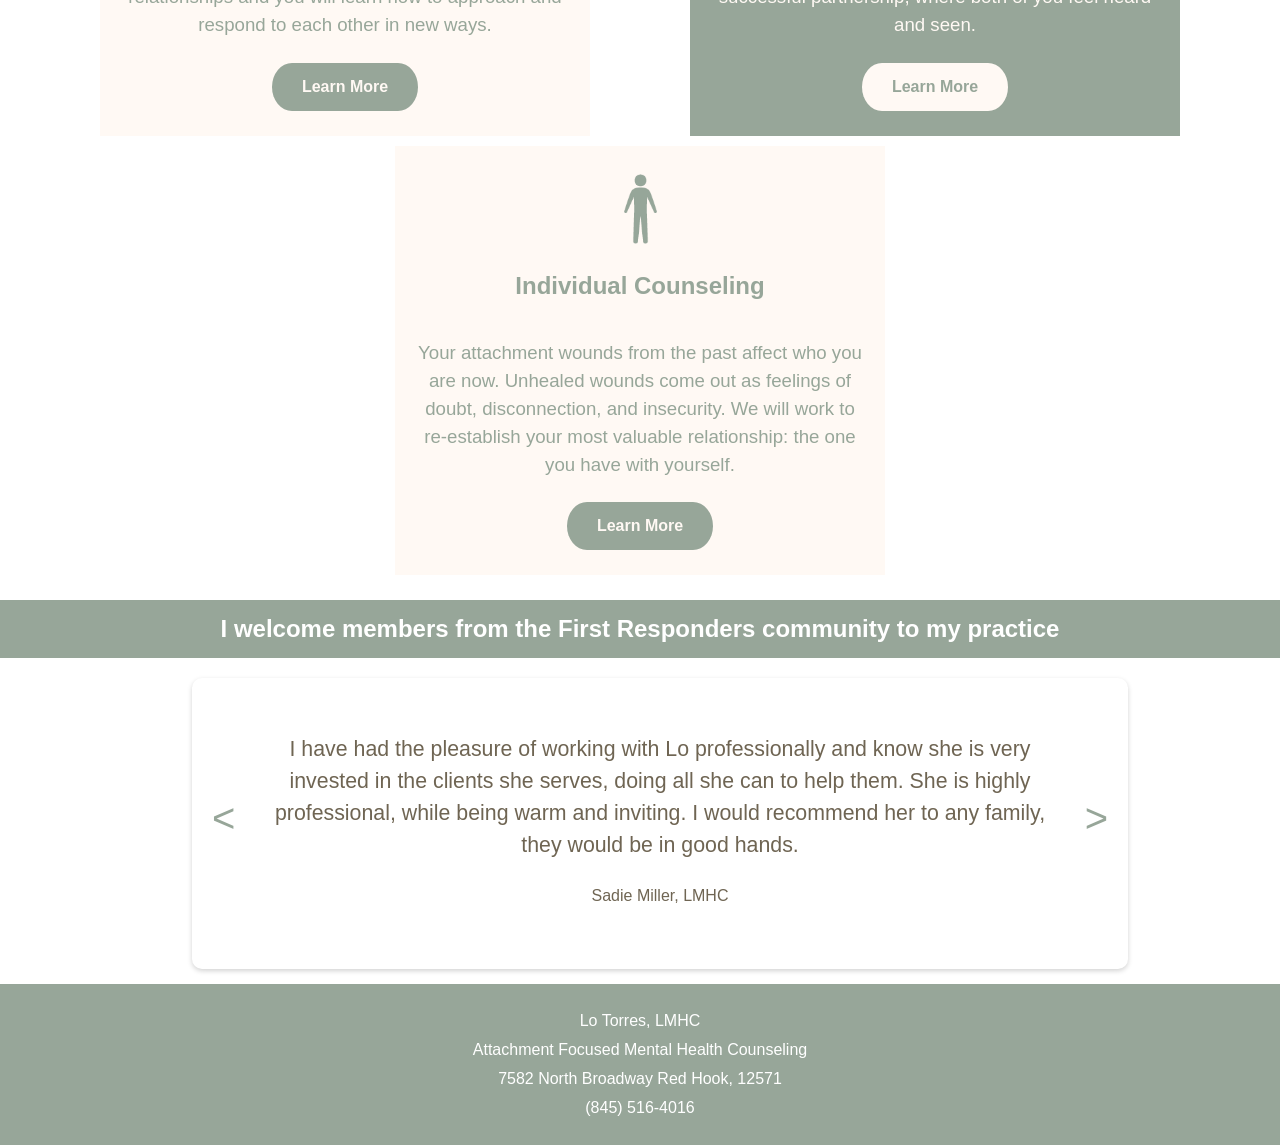
==== commit 6f6f71dd: "Menu re-order" ====
--- a/index.html
+++ b/index.html
@@ -43,8 +43,6 @@
             <div class="nav_box">
                 <nav class="nav_normal">
                     <a class="active" href="index.html">Home</a>
-                    <a href="about.html">Meet Lo</a>
-                    <a href="session_info.html">Session Information</a>
                     <div class="dropdown">
                         <a class="dropdown-toggle">Counseling ▼</a>
                         <div class="dropdown-menu">
@@ -53,6 +51,8 @@
                             <a href="individuals.html">Individuals</a>
                         </div>
                     </div>
+                    <a href="about.html">Meet Lo</a>
+                    <a href="session_info.html">Session Information</a>
                 </nav>
             </div>
             <div class="nav_box_mobile">
@@ -66,14 +66,15 @@
                     <nav class="nav_mobile">
                         <div class="nav_mobile_inner">
                             <a href="index.html">Home</a>
-                            <a href="about.html">Meet Lo</a>
-                            <a href="session_info.html">Session Information</a>
                             <p class="mobile_sub_heading">Counseling</p>
                             <div class="mobile_sub_heading_inner">
                                 <a href="families.html">Families</a>
                                 <a href="couples.html">Couples</a>
                                 <a href="individuals.html">Individuals</a>
                             </div>
+                            <a href="about.html">Meet Lo</a>
+                            <a href="session_info.html">Session Information</a>
+                            
                         </div>
                     </nav>
                 </div>
@@ -121,7 +122,7 @@
             <div class="card2">
                 <img class="card_logo" src="images/couples-therapy-icon.png" alt="">
                 <h2 class="card_title">Couples Counseling</h2>
-                <p class="card_text">Any relationship that experiences stress can be shaken. 
+                <p class="card_text">Any relationship that experiences stress can be shaken.
                     Together we will work towards creating a successful partnership, where both of you feel heard and
                     seen.
                 </p>
@@ -132,7 +133,8 @@
                 <h2 class="card_title">Individual Counseling</h2>
                 <p class="card_text">Your attachment wounds from the past affect who you are now. Unhealed wounds
                     come
-                    out as feelings of doubt, disconnection, and insecurity. We will work to re-establish your most valuable
+                    out as feelings of doubt, disconnection, and insecurity. We will work to re-establish your most
+                    valuable
                     relationship:
                     the one you have with yourself. </p>
                 <a class="site_button" href="individuals.html">Learn More</a>
--- a/style.css
+++ b/style.css
@@ -14,8 +14,8 @@
   font-weight: lighter;
 }
 
-
-p, ul {
+p,
+ul {
   line-height: 1.5;
   font-family: Arial, Helvetica, sans-serif;
   color: var(--site-brown);
@@ -73,13 +73,15 @@
 
 .dropdown-toggle {
   cursor: pointer;
+  white-space: nowrap;
 }
 
 .dropdown-menu {
   position: absolute;
-  top: 100%; /* Position right below the trigger button */
+  top: 100%;
+  /* Position right below the trigger button */
   left: 0;
-  
+
   /* Hide by default */
   display: none;
   z-index: 1000;
@@ -156,7 +158,7 @@
 
 .schedule_link .site_button {
   background-color: white;
-  color: var(--site-brown); 
+  color: var(--site-brown);
 }
 
 .schedule_link a {
@@ -337,12 +339,12 @@
   padding: 30px 15%;
 }
 
- .about_coursework p {
+.about_coursework p {
   padding: 10px;
   color: white;
   font-size: 18pt;
   font-family: 'Times New Roman', Times, serif;
- }
+}
 
 .about_coursework li {
   padding: 5px;
@@ -382,12 +384,12 @@
   border-radius: 3px;
   background-color: var(--site-green);
   margin-top: 6px;
-  transition: all 0.3s ease-in-out;
+  transition: all 0.4s ease-in-out;
 }
 
 .ham_nav {
-  transition: all 0.3s ease-in-out;
-  display: none;
+  display: contents;
+
 }
 
 #toggle {
@@ -402,33 +404,40 @@
   padding-left: 0%;
   padding-right: 10px;
   padding-bottom: 10px;
-  top: 80px;
   position: absolute;
   z-index: 2;
+  top: 80px;
+  overflow: hidden;
+  max-height: 0px;
+  transition: all 0.4s ease-in-out;
 }
 
 .nav_mobile_inner {
-  background-color: white;
+  background-color:var(--site-light-green);
   display: flex;
   flex-direction: column;
-  border-top: 1px solid var(--site-light-green);
-   box-shadow: -1px -1px 3px 1px var(--site-light-green);
 }
 
 .mobile_sub_heading_inner {
   grid-row: 4 / 7;
   display: flex;
   flex-direction: column;
-  padding-left: 20px;
-  background-color: white;
+  padding-left: 30px;
+  background-color: var(--site-light-green);
 }
 
 .nav_mobile p {
   text-align: left;
-  background-color: var(--site-light-green);
-}
-
-.nav_mobile a, .nav_mobile p {
+  font-style: italic;
+}
+
+.mobile_sub_heading {
+  color: var(--site-brown);
+  background-color: white;
+}
+
+.nav_mobile a,
+.nav_mobile p {
   padding: 7px 15px;
   margin: 0px;
   font-size: 14pt;
@@ -462,20 +471,29 @@
   }
 }
 
-  /**
+/**
 Animations
 **/
 
-  #toggle:checked+.hamburger .htop {
-    transform: rotate(-45deg);
-    margin-top: 25px;
-  }
-
-  #toggle:checked+.hamburger .hbottom {
-    opacity: 0;
-  }
-
-  #toggle:checked+.hamburger .hmid {
-    transform: rotate(45deg);
-    margin-top: -7px;
-  }+#toggle:checked~.ham_nav .nav_mobile {
+  max-height: 500px;
+}
+
+#toggle:checked~.ham_nav .nav_mobile_inner {
+  border-top: 1px solid var(--site-light-green);
+  box-shadow: -1px -1px 3px 1px var(--site-light-green);
+}
+
+#toggle:checked+.hamburger .htop {
+  transform: rotate(-45deg);
+  margin-top: 25px;
+}
+
+#toggle:checked+.hamburger .hbottom {
+  opacity: 0;
+}
+
+#toggle:checked+.hamburger .hmid {
+  transform: rotate(45deg);
+  margin-top: -7px;
+}
